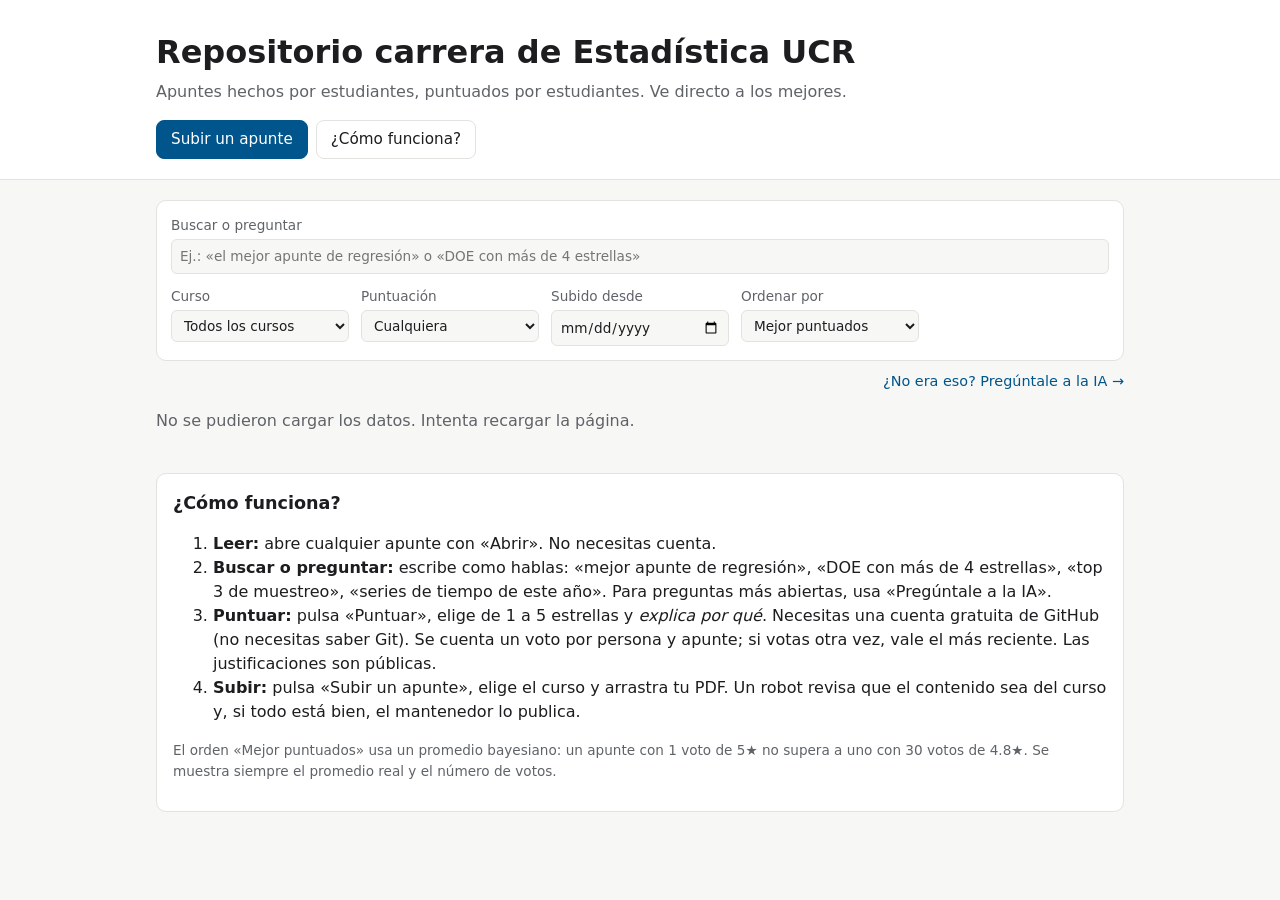
==== sitio/index.html @ 5828f538 "Quitar el botón «Ver en GitHub» de la página del ranking" ====
<!doctype html>
<html lang="es">
<head>
  <meta charset="utf-8">
  <meta name="viewport" content="width=device-width, initial-scale=1">
  <title>Apuntes de Estadística UCR</title>
  <meta name="description" content="Apuntes de la carrera de Estadística de la UCR, puntuados por la comunidad.">
  <link rel="stylesheet" href="estilos.css">
</head>
<body>
  <header class="cabecera">
    <div class="contenedor">
      <h1>Repositorio carrera de Estadística UCR</h1>
      <p class="sub">Apuntes hechos por estudiantes, puntuados por estudiantes. Ve directo a los mejores.</p>
      <nav class="acciones">
        <a class="boton primario" id="btn-subir" href="#">Subir un apunte</a>
        <a class="boton" href="#como-funciona">¿Cómo funciona?</a>
      </nav>
    </div>
  </header>

  <main class="contenedor">
    <section class="filtros" aria-label="Filtros">
      <label class="ancho">Buscar o preguntar
        <input type="search" id="f-texto" placeholder="Ej.: «el mejor apunte de regresión» o «DOE con más de 4 estrellas»">
      </label>
      <label>Curso
        <select id="f-curso"><option value="">Todos los cursos</option></select>
      </label>
      <label>Puntuación
        <select id="f-min">
          <option value="0">Cualquiera</option>
          <option value="4.5">4.5 ★ o más</option>
          <option value="4">4 ★ o más</option>
          <option value="3">3 ★ o más</option>
          <option value="-1">Sin votos todavía</option>
        </select>
      </label>
      <label>Subido desde
        <input type="date" id="f-fecha">
      </label>
      <label>Ordenar por
        <select id="f-orden">
          <option value="ranking">Mejor puntuados</option>
          <option value="votos">Más votados</option>
          <option value="fecha">Más recientes</option>
        </select>
      </label>
    </section>

    <p id="interpretacion" class="interpretacion" hidden>
      <span id="entendi"></span>
      <a id="preguntar-ia" target="_blank" rel="noopener">¿No era eso? Pregúntale a la IA →</a>
    </p>
    <p id="resumen" class="resumen" aria-live="polite">Cargando…</p>
    <div id="resultados"></div>

    <section id="como-funciona" class="info">
      <h2>¿Cómo funciona?</h2>
      <ol>
        <li><strong>Leer:</strong> abre cualquier apunte con «Abrir». No necesitas cuenta.</li>
        <li><strong>Buscar o preguntar:</strong> escribe como hablas: «mejor apunte de regresión», «DOE con más de 4 estrellas»,
          «top 3 de muestreo», «series de tiempo de este año». Para preguntas más abiertas, usa «Pregúntale a la IA».</li>
        <li><strong>Puntuar:</strong> pulsa «Puntuar», elige de 1 a 5 estrellas y <em>explica por qué</em>.
          Necesitas una cuenta gratuita de GitHub (no necesitas saber Git). Se cuenta un voto por persona y apunte;
          si votas otra vez, vale el más reciente. Las justificaciones son públicas.</li>
        <li><strong>Subir:</strong> pulsa «Subir un apunte», elige el curso y arrastra tu PDF. Un robot revisa que el
          contenido sea del curso y, si todo está bien, el mantenedor lo publica.</li>
      </ol>
      <p class="nota">El orden «Mejor puntuados» usa un promedio bayesiano: un apunte con 1 voto de 5★ no supera
        a uno con 30 votos de 4.8★. Se muestra siempre el promedio real y el número de votos.</p>
      <p class="nota" id="generado"></p>
    </section>
  </main>

  <template id="tpl-apunte">
    <article class="apunte">
      <div class="apunte-principal">
        <h3 class="titulo"></h3>
        <p class="meta"><span class="sigla"></span> · <span class="autor"></span> · <span class="fecha"></span> · <span class="formato"></span></p>
      </div>
      <div class="puntaje">
        <span class="estrellas" aria-hidden="true"></span>
        <span class="valor"></span>
      </div>
      <div class="botones">
        <a class="boton primario abrir" target="_blank" rel="noopener">Abrir</a>
        <a class="boton puntuar" target="_blank" rel="noopener">Puntuar</a>
      </div>
      <details class="opiniones">
        <summary></summary>
        <ul></ul>
      </details>
    </article>
  </template>

  <script src="consulta.js"></script>
  <script src="app.js"></script>
</body>
</html>
---- sitio/estilos.css ----
:root {
  --fondo: #f7f7f5; --superficie: #ffffff; --texto: #1d1d1f; --suave: #5f6368;
  --borde: #e2e2de; --acento: #00558c; --acento-texto: #ffffff; --estrella: #d99a00;
  --radio: 10px;
}
@media (prefers-color-scheme: dark) {
  :root:not([data-theme="light"]) {
    --fondo: #121417; --superficie: #1b1e22; --texto: #ececec; --suave: #a3a8ae;
    --borde: #2c3036; --acento: #5fb3f0; --acento-texto: #0b1b27; --estrella: #f2b62b;
  }
}
:root[data-theme="dark"] {
  --fondo: #121417; --superficie: #1b1e22; --texto: #ececec; --suave: #a3a8ae;
  --borde: #2c3036; --acento: #5fb3f0; --acento-texto: #0b1b27; --estrella: #f2b62b;
}
* { box-sizing: border-box; }
body { margin: 0; background: var(--fondo); color: var(--texto);
  font: 16px/1.5 system-ui, -apple-system, "Segoe UI", Roboto, sans-serif; }
.contenedor { max-width: 1000px; margin: 0 auto; padding: 0 16px; }
.cabecera { background: var(--superficie); border-bottom: 1px solid var(--borde); padding: 28px 0 20px; margin-bottom: 20px; }
h1 { margin: 0 0 4px; font-size: clamp(1.4rem, 3vw, 2rem); }
.sub { margin: 0 0 16px; color: var(--suave); }
.acciones { display: flex; flex-wrap: wrap; gap: 8px; }
.boton { display: inline-block; padding: 7px 14px; border-radius: 8px; border: 1px solid var(--borde);
  color: var(--texto); background: var(--superficie); text-decoration: none; font-weight: 500; font-size: .95rem; white-space: nowrap; }
.boton:hover { border-color: var(--acento); }
.boton.primario { background: var(--acento); color: var(--acento-texto); border-color: var(--acento); }
.filtros { display: grid; grid-template-columns: repeat(auto-fit, minmax(170px, 1fr)); gap: 12px;
  background: var(--superficie); border: 1px solid var(--borde); border-radius: var(--radio); padding: 14px; }
.filtros label { display: flex; flex-direction: column; gap: 4px; font-size: .85rem; color: var(--suave); }
.filtros input, .filtros select { font: inherit; color: var(--texto); background: var(--fondo);
  border: 1px solid var(--borde); border-radius: 6px; padding: 6px 8px; min-width: 0; }
.filtros .ancho { grid-column: 1 / -1; }
.interpretacion { display: flex; flex-wrap: wrap; justify-content: space-between; gap: 4px 16px;
  margin: 10px 0 0; font-size: .9rem; color: var(--suave); }
.resumen { color: var(--suave); margin: 16px 0 8px; }
.grupo h2 { font-size: 1.1rem; margin: 26px 0 10px; }
.grupo h2 small { color: var(--suave); font-weight: 400; }
.apunte { display: grid; grid-template-columns: 1fr auto auto; gap: 8px 16px; align-items: center;
  background: var(--superficie); border: 1px solid var(--borde); border-radius: var(--radio); padding: 12px 14px; margin-bottom: 8px; }
.titulo { margin: 0; font-size: 1rem; overflow-wrap: anywhere; }
.meta { margin: 2px 0 0; color: var(--suave); font-size: .85rem; }
.puntaje { text-align: right; white-space: nowrap; }
.estrellas { color: var(--estrella); letter-spacing: 1px; }
.valor { display: block; font-size: .8rem; color: var(--suave); }
.botones { display: flex; gap: 6px; }
.opiniones { grid-column: 1 / -1; font-size: .9rem; }
.opiniones summary { cursor: pointer; color: var(--suave); }
.opiniones ul { margin: 8px 0 0; padding-left: 18px; }
.opiniones li { margin-bottom: 6px; }
.opiniones li a { color: var(--suave); }
.info { margin: 40px 0; padding: 16px; background: var(--superficie); border: 1px solid var(--borde); border-radius: var(--radio); }
.info h2 { margin-top: 0; font-size: 1.1rem; }
.nota { color: var(--suave); font-size: .85rem; }
.vacio { padding: 24px; text-align: center; color: var(--suave); background: var(--superficie);
  border: 1px dashed var(--borde); border-radius: var(--radio); }
a { color: var(--acento); }
@media (max-width: 640px) {
  .apunte { grid-template-columns: 1fr auto; }
  .botones { grid-column: 1 / -1; }
  .botones .boton { flex: 1; text-align: center; }
}
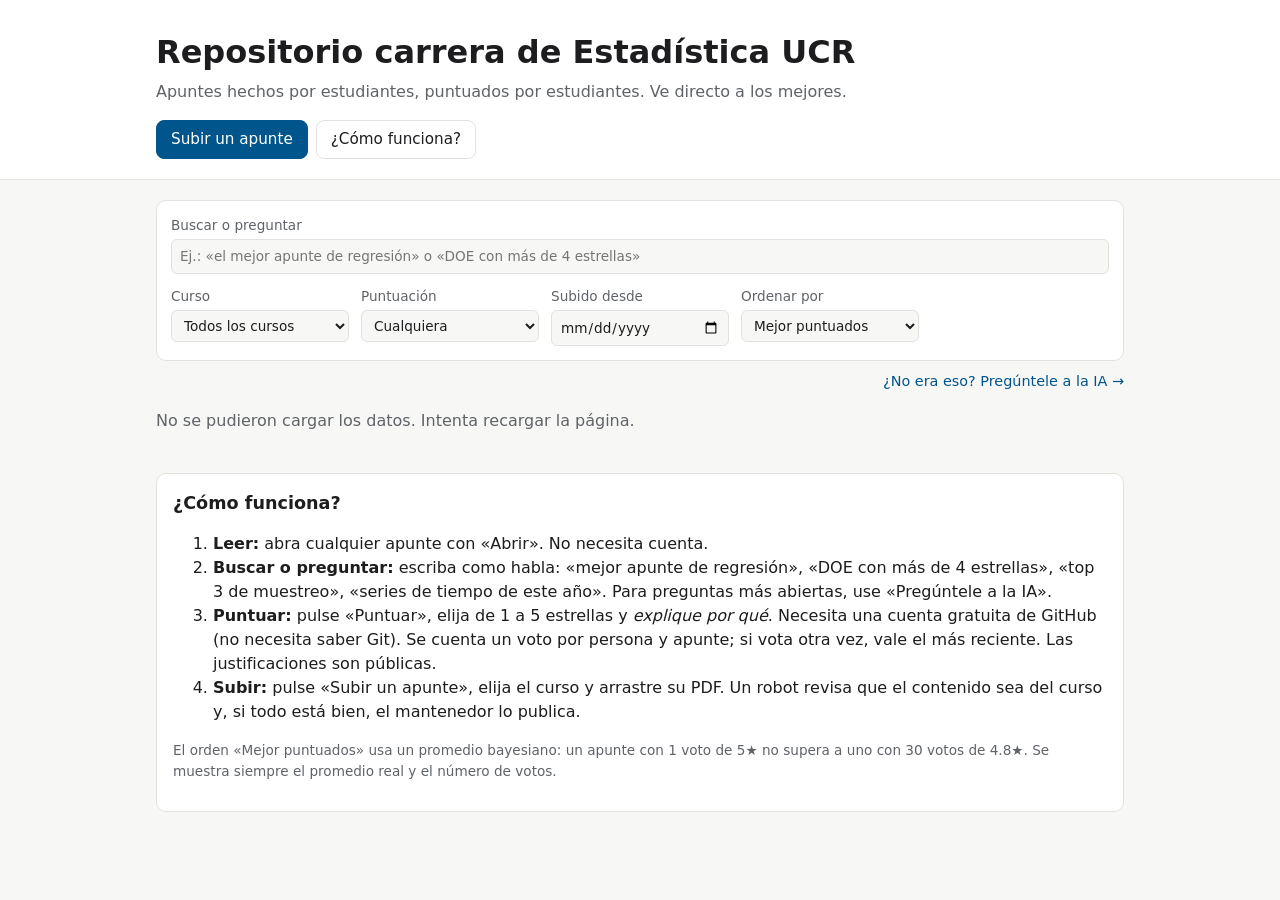
==== commit a4921e49: "Cambiar el lenguaje del repositorio a ustedeo Página del ranking, formularios, mensajes del robot, g" ====
--- a/sitio/index.html
+++ b/sitio/index.html
@@ -50,7 +50,7 @@
 
     <p id="interpretacion" class="interpretacion" hidden>
       <span id="entendi"></span>
-      <a id="preguntar-ia" target="_blank" rel="noopener">¿No era eso? Pregúntale a la IA →</a>
+      <a id="preguntar-ia" target="_blank" rel="noopener">¿No era eso? Pregúntele a la IA →</a>
     </p>
     <p id="resumen" class="resumen" aria-live="polite">Cargando…</p>
     <div id="resultados"></div>
@@ -58,13 +58,13 @@
     <section id="como-funciona" class="info">
       <h2>¿Cómo funciona?</h2>
       <ol>
-        <li><strong>Leer:</strong> abre cualquier apunte con «Abrir». No necesitas cuenta.</li>
-        <li><strong>Buscar o preguntar:</strong> escribe como hablas: «mejor apunte de regresión», «DOE con más de 4 estrellas»,
-          «top 3 de muestreo», «series de tiempo de este año». Para preguntas más abiertas, usa «Pregúntale a la IA».</li>
-        <li><strong>Puntuar:</strong> pulsa «Puntuar», elige de 1 a 5 estrellas y <em>explica por qué</em>.
-          Necesitas una cuenta gratuita de GitHub (no necesitas saber Git). Se cuenta un voto por persona y apunte;
-          si votas otra vez, vale el más reciente. Las justificaciones son públicas.</li>
-        <li><strong>Subir:</strong> pulsa «Subir un apunte», elige el curso y arrastra tu PDF. Un robot revisa que el
+        <li><strong>Leer:</strong> abra cualquier apunte con «Abrir». No necesita cuenta.</li>
+        <li><strong>Buscar o preguntar:</strong> escriba como habla: «mejor apunte de regresión», «DOE con más de 4 estrellas»,
+          «top 3 de muestreo», «series de tiempo de este año». Para preguntas más abiertas, use «Pregúntele a la IA».</li>
+        <li><strong>Puntuar:</strong> pulse «Puntuar», elija de 1 a 5 estrellas y <em>explique por qué</em>.
+          Necesita una cuenta gratuita de GitHub (no necesita saber Git). Se cuenta un voto por persona y apunte;
+          si vota otra vez, vale el más reciente. Las justificaciones son públicas.</li>
+        <li><strong>Subir:</strong> pulse «Subir un apunte», elija el curso y arrastre su PDF. Un robot revisa que el
           contenido sea del curso y, si todo está bien, el mantenedor lo publica.</li>
       </ol>
       <p class="nota">El orden «Mejor puntuados» usa un promedio bayesiano: un apunte con 1 voto de 5★ no supera
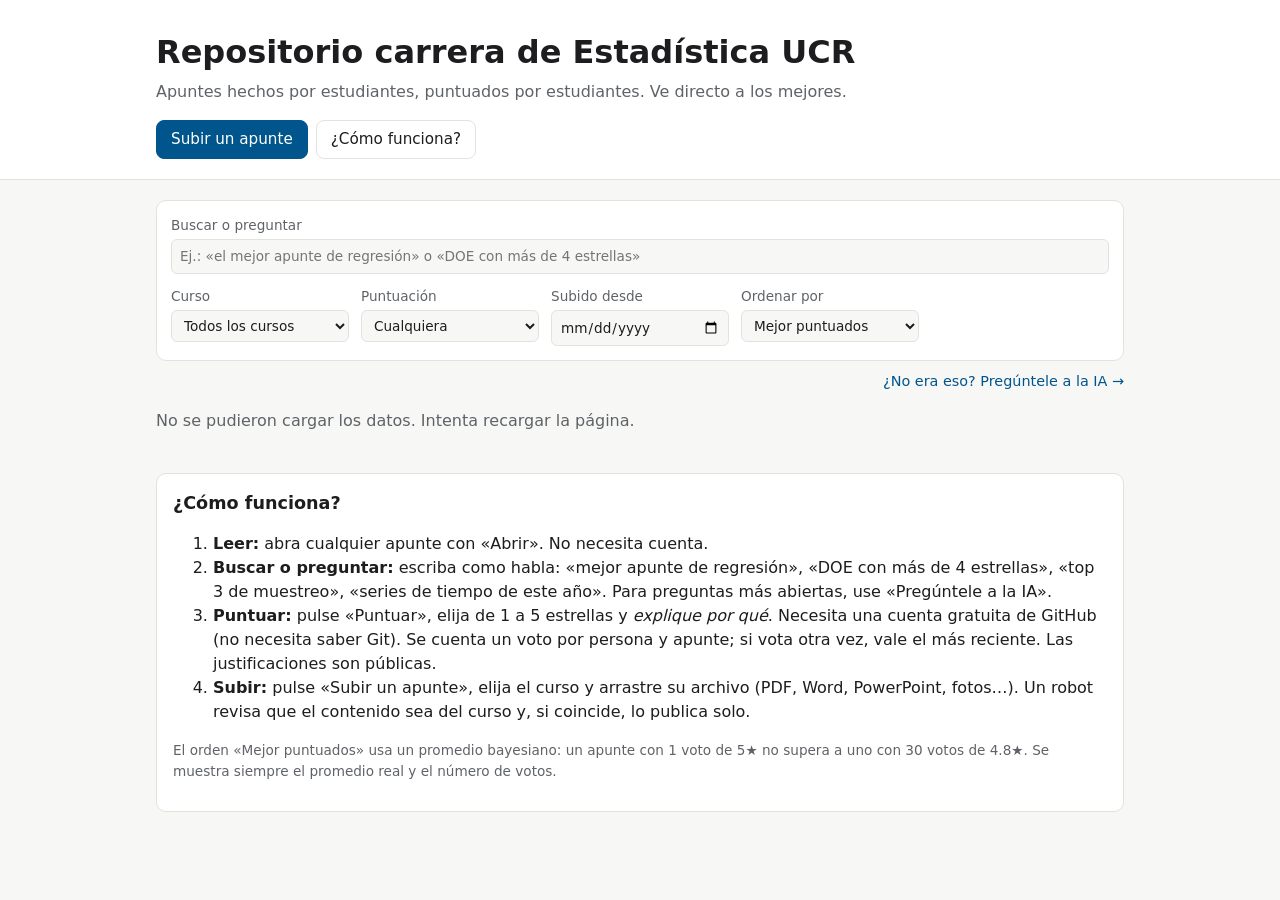
==== commit cc2156ab: "Aceptar más formatos y permitir exámenes Se pueden subir Word, PowerPoint, fotos, R Markdown, Quarto" ====
--- a/sitio/index.html
+++ b/sitio/index.html
@@ -64,8 +64,8 @@
         <li><strong>Puntuar:</strong> pulse «Puntuar», elija de 1 a 5 estrellas y <em>explique por qué</em>.
           Necesita una cuenta gratuita de GitHub (no necesita saber Git). Se cuenta un voto por persona y apunte;
           si vota otra vez, vale el más reciente. Las justificaciones son públicas.</li>
-        <li><strong>Subir:</strong> pulse «Subir un apunte», elija el curso y arrastre su PDF. Un robot revisa que el
-          contenido sea del curso y, si todo está bien, el mantenedor lo publica.</li>
+        <li><strong>Subir:</strong> pulse «Subir un apunte», elija el curso y arrastre su archivo
+          (PDF, Word, PowerPoint, fotos…). Un robot revisa que el contenido sea del curso y, si coincide, lo publica solo.</li>
       </ol>
       <p class="nota">El orden «Mejor puntuados» usa un promedio bayesiano: un apunte con 1 voto de 5★ no supera
         a uno con 30 votos de 4.8★. Se muestra siempre el promedio real y el número de votos.</p>
@@ -86,6 +86,7 @@
       <div class="botones">
         <a class="boton primario abrir" target="_blank" rel="noopener">Abrir</a>
         <a class="boton puntuar" target="_blank" rel="noopener">Puntuar</a>
+        <a class="boton borrar" target="_blank" rel="noopener" title="Solo quien lo subió puede borrarlo">Borrar</a>
       </div>
       <details class="opiniones">
         <summary></summary>
--- a/sitio/estilos.css
+++ b/sitio/estilos.css
@@ -25,6 +25,8 @@
   color: var(--texto); background: var(--superficie); text-decoration: none; font-weight: 500; font-size: .95rem; white-space: nowrap; }
 .boton:hover { border-color: var(--acento); }
 .boton.primario { background: var(--acento); color: var(--acento-texto); border-color: var(--acento); }
+.boton.borrar { color: var(--suave); }
+.boton.borrar:hover { border-color: #d73a4a; color: #d73a4a; }
 .filtros { display: grid; grid-template-columns: repeat(auto-fit, minmax(170px, 1fr)); gap: 12px;
   background: var(--superficie); border: 1px solid var(--borde); border-radius: var(--radio); padding: 14px; }
 .filtros label { display: flex; flex-direction: column; gap: 4px; font-size: .85rem; color: var(--suave); }
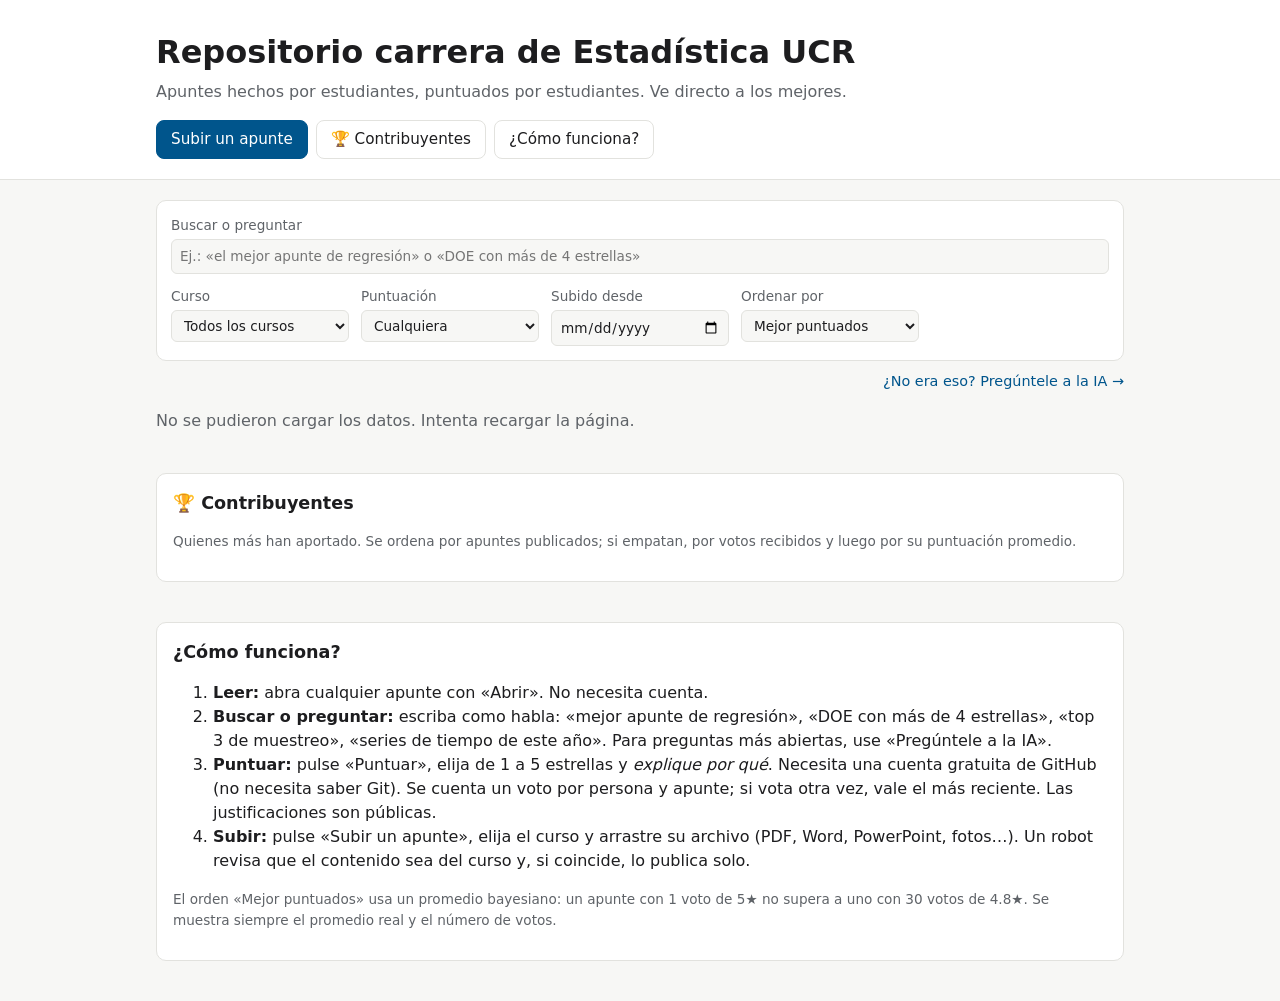
==== commit a14ceb29: "Agregar ranking de contribuyentes Nueva sección en la página con quienes más apuntes han publicado, " ====
--- a/sitio/index.html
+++ b/sitio/index.html
@@ -14,6 +14,7 @@
       <p class="sub">Apuntes hechos por estudiantes, puntuados por estudiantes. Ve directo a los mejores.</p>
       <nav class="acciones">
         <a class="boton primario" id="btn-subir" href="#">Subir un apunte</a>
+        <a class="boton" href="#contribuyentes">🏆 Contribuyentes</a>
         <a class="boton" href="#como-funciona">¿Cómo funciona?</a>
       </nav>
     </div>
@@ -54,6 +55,13 @@
     </p>
     <p id="resumen" class="resumen" aria-live="polite">Cargando…</p>
     <div id="resultados"></div>
+
+    <section id="contribuyentes" class="info">
+      <h2>🏆 Contribuyentes</h2>
+      <p class="nota">Quienes más han aportado. Se ordena por apuntes publicados; si empatan, por votos recibidos
+        y luego por su puntuación promedio.</p>
+      <ol id="lista-contribuyentes" class="contribuyentes"></ol>
+    </section>
 
     <section id="como-funciona" class="info">
       <h2>¿Cómo funciona?</h2>
--- a/sitio/estilos.css
+++ b/sitio/estilos.css
@@ -54,6 +54,15 @@
 .info { margin: 40px 0; padding: 16px; background: var(--superficie); border: 1px solid var(--borde); border-radius: var(--radio); }
 .info h2 { margin-top: 0; font-size: 1.1rem; }
 .nota { color: var(--suave); font-size: .85rem; }
+.contribuyentes { list-style: none; margin: 12px 0 0; padding: 0; }
+.contribuyentes li { display: flex; align-items: center; gap: 10px; padding: 8px 0; border-bottom: 1px solid var(--borde); }
+.contribuyentes li:last-child { border-bottom: 0; }
+.contribuyentes .posicion { width: 2em; text-align: center; font-weight: 600; color: var(--suave); }
+.contribuyentes img { border-radius: 50%; flex: none; }
+.contribuyentes .datos { flex: 1; min-width: 0; display: flex; flex-wrap: wrap; align-items: baseline;
+  justify-content: space-between; gap: 2px 12px; }
+.contribuyentes .nombre { font-weight: 600; overflow-wrap: anywhere; }
+.contribuyentes .cifras { color: var(--suave); font-size: .85rem; }
 .vacio { padding: 24px; text-align: center; color: var(--suave); background: var(--superficie);
   border: 1px dashed var(--borde); border-radius: var(--radio); }
 a { color: var(--acento); }
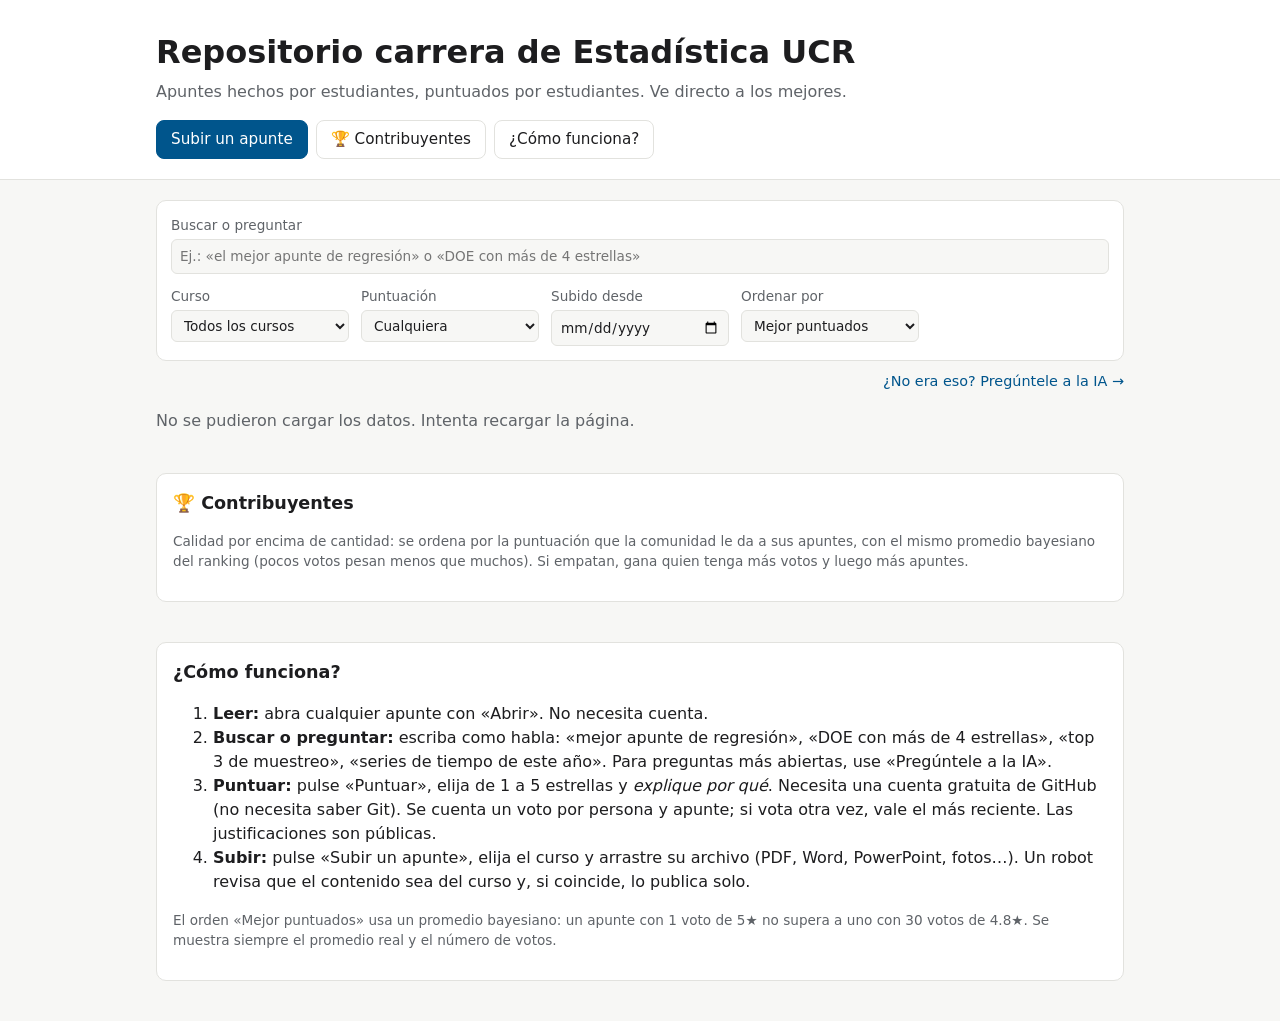
==== commit 9e017066: "Ordenar contribuyentes por calidad en vez de cantidad Se usa el promedio bayesiano de todos los voto" ====
--- a/sitio/index.html
+++ b/sitio/index.html
@@ -21,6 +21,16 @@
   </header>
 
   <main class="contenedor">
+    <aside id="estado-ia" class="estado-ia" hidden>
+      <div class="estado-cabeza">
+        <strong>🤖 Estado de la IA</strong>
+        <span id="estado-reinicio"></span>
+      </div>
+      <ul id="estado-usos"></ul>
+      <p class="nota">Cada apunte, voto y pregunta gasta una consulta del límite gratuito diario. Si queda poco y va a
+        subir muchos archivos, espere al reinicio. <a id="estado-enlace" target="_blank" rel="noopener">Ver detalle</a></p>
+    </aside>
+
     <section class="filtros" aria-label="Filtros">
       <label class="ancho">Buscar o preguntar
         <input type="search" id="f-texto" placeholder="Ej.: «el mejor apunte de regresión» o «DOE con más de 4 estrellas»">
@@ -58,8 +68,9 @@
 
     <section id="contribuyentes" class="info">
       <h2>🏆 Contribuyentes</h2>
-      <p class="nota">Quienes más han aportado. Se ordena por apuntes publicados; si empatan, por votos recibidos
-        y luego por su puntuación promedio.</p>
+      <p class="nota">Calidad por encima de cantidad: se ordena por la puntuación que la comunidad le da a sus apuntes,
+        con el mismo promedio bayesiano del ranking (pocos votos pesan menos que muchos). Si empatan, gana quien
+        tenga más votos y luego más apuntes.</p>
       <ol id="lista-contribuyentes" class="contribuyentes"></ol>
     </section>
 
--- a/sitio/estilos.css
+++ b/sitio/estilos.css
@@ -54,6 +54,18 @@
 .info { margin: 40px 0; padding: 16px; background: var(--superficie); border: 1px solid var(--borde); border-radius: var(--radio); }
 .info h2 { margin-top: 0; font-size: 1.1rem; }
 .nota { color: var(--suave); font-size: .85rem; }
+.estado-ia { background: var(--superficie); border: 1px solid var(--borde); border-radius: var(--radio);
+  padding: 12px 14px; margin-bottom: 16px; }
+.estado-cabeza { display: flex; flex-wrap: wrap; justify-content: space-between; gap: 4px 12px; }
+.estado-cabeza span { color: var(--suave); font-size: .9rem; }
+.estado-ia ul { list-style: none; margin: 10px 0 6px; padding: 0; display: grid;
+  grid-template-columns: repeat(auto-fit, minmax(200px, 1fr)); gap: 8px 16px; font-size: .9rem; }
+.estado-ia li { display: flex; flex-direction: column; gap: 4px; }
+.estado-ia .barra { height: 6px; border-radius: 3px; background: var(--borde); overflow: hidden; }
+.estado-ia .barra span { display: block; height: 100%; background: #2ea44f; }
+.estado-ia li.amarillo .barra span { background: #d99a00; }
+.estado-ia li.rojo .barra span { background: #d73a4a; }
+.estado-ia .nota { margin: 0; }
 .contribuyentes { list-style: none; margin: 12px 0 0; padding: 0; }
 .contribuyentes li { display: flex; align-items: center; gap: 10px; padding: 8px 0; border-bottom: 1px solid var(--borde); }
 .contribuyentes li:last-child { border-bottom: 0; }
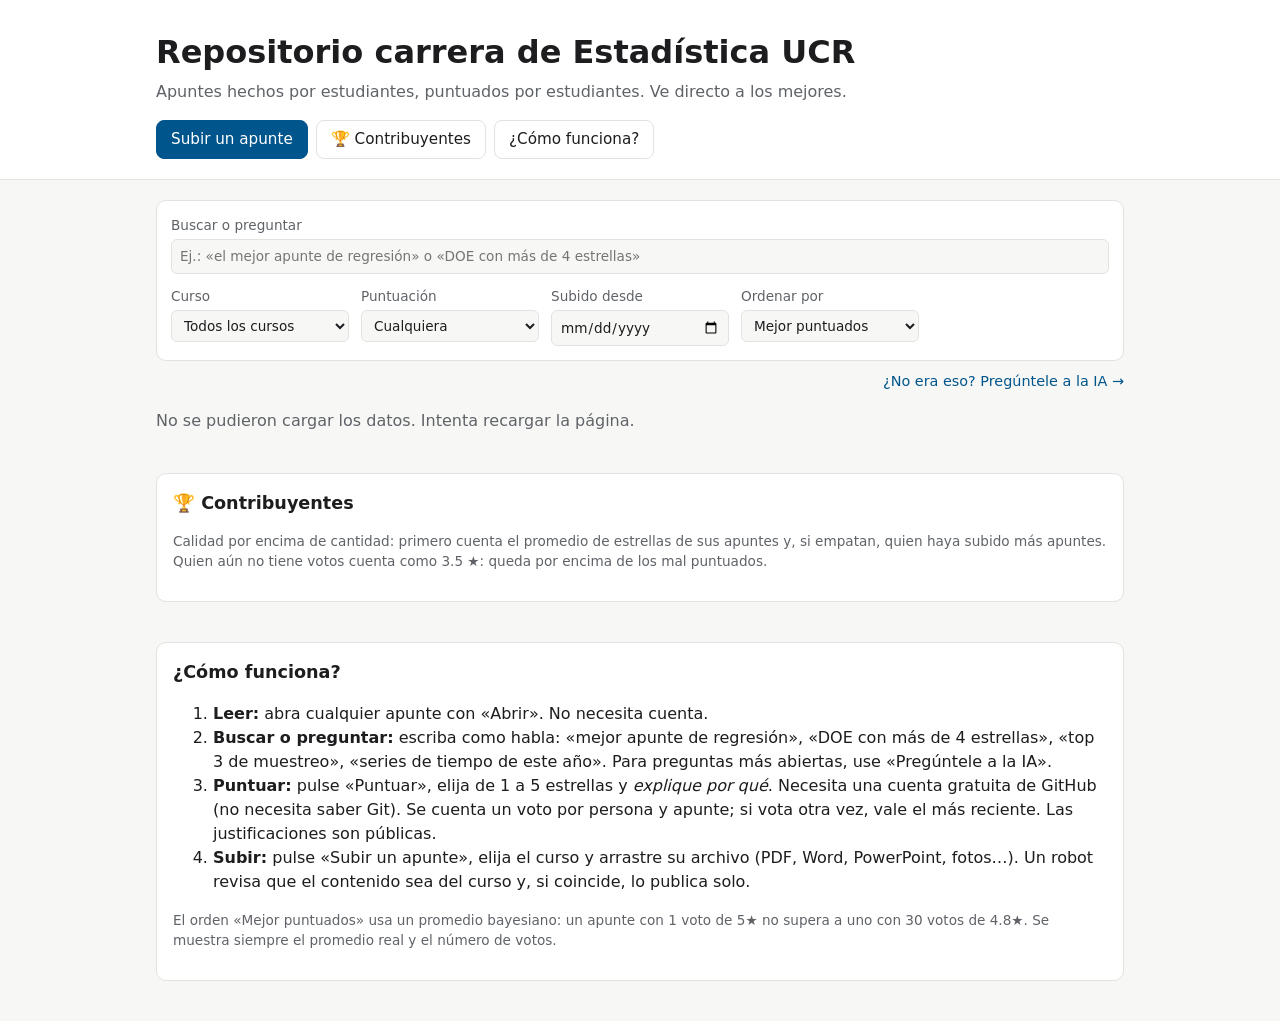
==== commit 2fa5959d: "Contribuyentes: primero el promedio, luego la cantidad de apuntes Quien aún no tiene votos cuenta co" ====
--- a/sitio/index.html
+++ b/sitio/index.html
@@ -68,9 +68,9 @@
 
     <section id="contribuyentes" class="info">
       <h2>🏆 Contribuyentes</h2>
-      <p class="nota">Calidad por encima de cantidad: se ordena por la puntuación que la comunidad le da a sus apuntes,
-        con el mismo promedio bayesiano del ranking (pocos votos pesan menos que muchos). Si empatan, gana quien
-        tenga más votos y luego más apuntes.</p>
+      <p class="nota">Calidad por encima de cantidad: primero cuenta el promedio de estrellas de sus apuntes y, si
+        empatan, quien haya subido más apuntes. Quien aún no tiene votos cuenta como 3.5 ★: queda por encima de los
+        mal puntuados.</p>
       <ol id="lista-contribuyentes" class="contribuyentes"></ol>
     </section>
 
